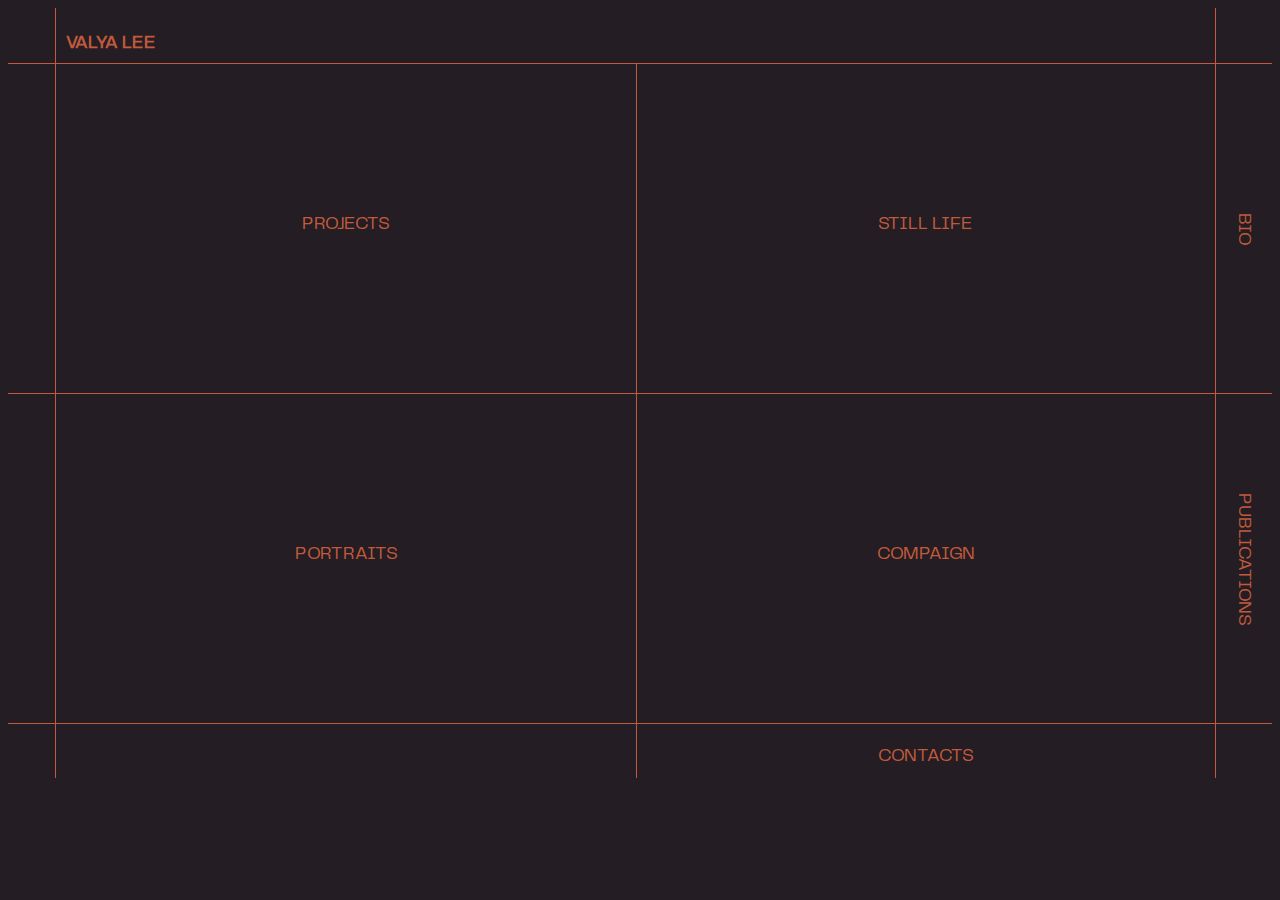
==== home.html @ fee9fae4 "red_name" ====
<!DOCTYPE html>
<html lang="en">
<head>
    <meta charset="UTF-8">
    <meta name="viewport" content="width=device-width, initial-scale=1.0">
    <title>Document</title>
    <link rel="stylesheet" href="assets/style.css"/>
</head>
<body>
 <div class="parent">
  <div class="div1"> </div>
  <div class="div2">
    <h1>VALYA LEE</h1>
  </div>
    <div class="div3"> </div>
    <div class="div4"> </div>
    <div class="div5"> 
      <p>PROJECTS</p>
    </div>
    <div class="div6"> 
      <p>STILL LIFE</p>
    </div>
    <div class="div7"> 
      <p>BIO</p>
    </div>
    <div class="div8"> </div>
    <div class="div9"> 
      <p>PORTRAITS</p>
    </div>
    <div class="div10"> 
      <p>COMPAIGN</p>
    </div>
    <div class="div11"> 
      <p>PUBLICATIONS</p>
    </div>
    <div class="div12"> </div>
    <div class="div13"> </div>
    <div class="div14"> 
      <p>CONTACTS</p>
    </div>
    <div class="div15"> </div>
    </div>
</body>
</html>
---- assets/style.css ----
*,
*:after,
*:before {
  box-sizing: border-box;
}
@font-face {
  font-family: 'Telegraf';
  src: url("fonts/Telegraf-Regular.woff2") format("woff2"),
      url("fonts/Telegraf-Regular.woff") format("woff");
  font-weight: normal;
  font-style: normal;
  font-display: swap;
}
body {
 position: relative;
 background-color: #241D23;
}

.parent {
  display: grid;
  grid-template-columns: 1fr repeat(2, 12fr) 1fr;
  grid-template-rows: 2fr repeat(2, 12fr) 2fr;
  grid-column-gap: 0px;
  grid-row-gap: 0px;
}

.div1 { grid-area: 1 / 1 / 2 / 2;
  height: 55px;
  border-right: 1px solid #C15A3C;
}
.div2 { grid-area: 1 / 2 / 2 / 4;
}
.div3 { grid-area: 1 / 4 / 2 / 5;
  border-left: 1px solid #C15A3C;
}
.div4 { grid-area: 2 / 1 / 3 / 2;
  border-top: 1px solid #C15A3C;
  border-right: 1px solid #C15A3C;
}
.div5 { grid-area: 2 / 2 / 3 / 3;
  border-top: 1px solid #C15A3C;
  display: flex;
}
.div6 { grid-area: 2 / 3 / 3 / 4;
  border-top: 1px solid #C15A3C;
  border-left: 1px solid #C15A3C;
  display: flex;
}
.div7 { grid-area: 2 / 4 / 3 / 5;
  border-top: 1px solid #C15A3C;
  border-left: 1px solid #C15A3C;
  display: flex;
  flex-direction: column;
  justify-content: center;
}
.div8 { grid-area: 3 / 1 / 4 / 2;
  border-top: 1px solid #C15A3C;
  border-right: 1px solid #C15A3C;
}
.div9 { grid-area: 3 / 2 / 4 / 3;
  border-top: 1px solid #C15A3C;
  display: flex;
}
.div10 { grid-area: 3 / 3 / 4 / 4;
  border-left: 1px solid #C15A3C;
  border-top: 1px solid #C15A3C;
  display: flex;
}
.div11 { grid-area: 3 / 4 / 4 / 5;
  border-top: 1px solid #C15A3C;
  border-left: 1px solid #C15A3C;
  display: flex;
  flex-direction: column;
  justify-content: center;
}
.div12 { grid-area: 4 / 1 / 5 / 2;
  border-top: 1px solid #C15A3C;
  border-right: 1px solid #C15A3C;}
.div13 { grid-area: 4 / 2 / 5 / 3;
  border-top: 1px solid #C15A3C; }
.div14 { grid-area: 4 / 3 / 5 / 4;
  border-left: 1px solid #C15A3C;
  border-top: 1px solid #C15A3C;
  display: flex;
  flex-direction: column;
  justify-content: center;
}
.div15 { grid-area: 4 / 4 / 5 / 5;
  border-left: 1px solid #C15A3C;
  border-top: 1px solid #C15A3C;}

 h1 {
  font-family: Telegraf;
  font-size: 18px;
  color: #C15A3C;
  padding: 10px;
  margin: 0;
  position: sticky;
  top: 70%;
  left: 10px;
}
.div5 p, .div6 p, .div9 p, .div10 p  {
  font-family: Telegraf;
  font-size: 18px;
  color: #C15A3C;
  position: relative;
  margin: 150px auto 0;
}

.div7 p , .div11 p {
  font-family: Telegraf;
  font-size: 18px;
  color: #C15A3C;
  position: relative;
  margin: absolute 0;
  writing-mode: vertical-rl;
}
.div14 p {
  font-family: Telegraf;
  font-size: 18px;
  color: #C15A3C;
  position: relative;
  margin: 10px auto 0;

}
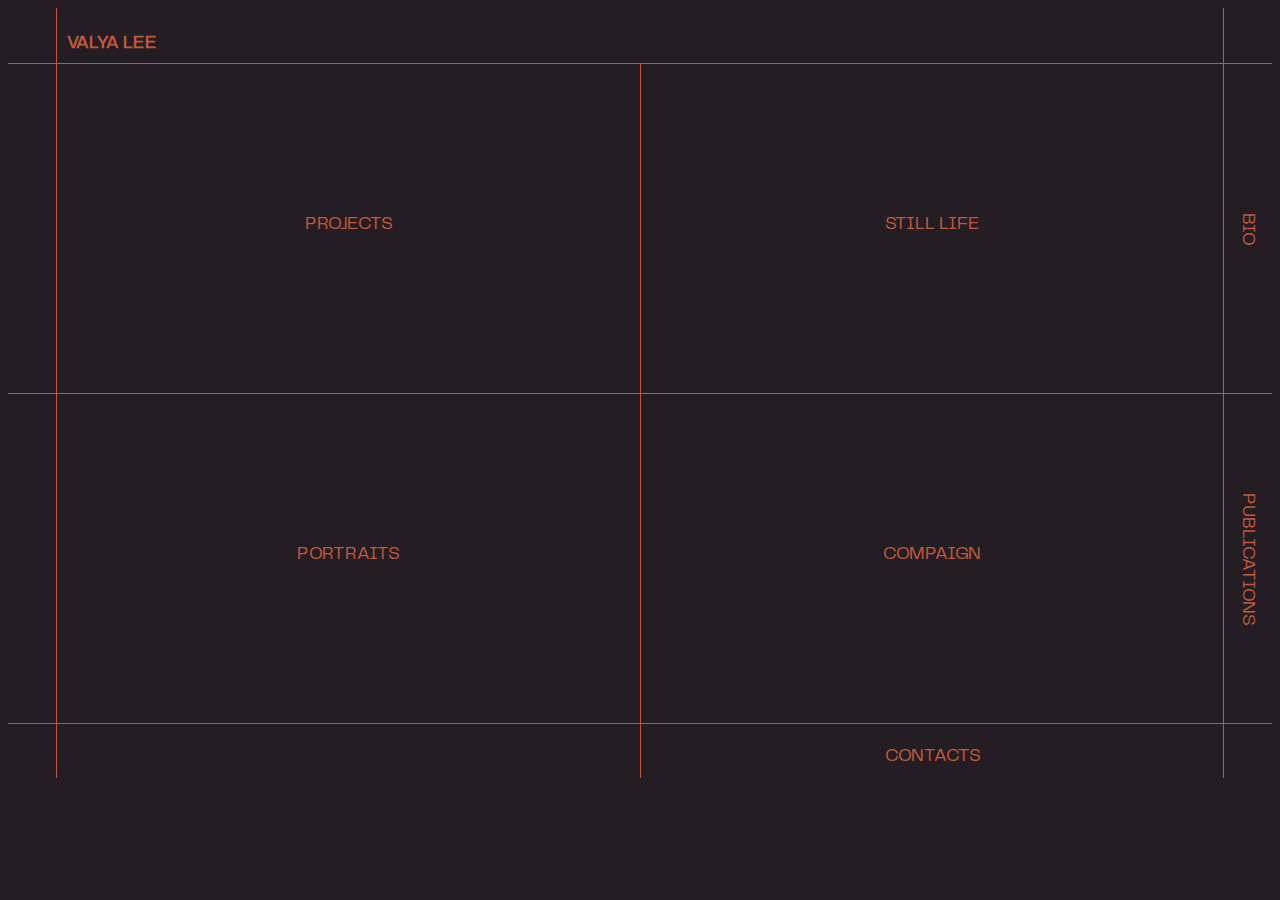
==== commit 8735c1e8: "add_link" ====
--- a/home.html
+++ b/home.html
@@ -4,38 +4,40 @@
     <meta charset="UTF-8">
     <meta name="viewport" content="width=device-width, initial-scale=1.0">
     <title>Document</title>
-    <link rel="stylesheet" href="assets/style.css"/>
+    <link rel="stylesheet" href="assets/home_style.css"/>
 </head>
 <body>
  <div class="parent">
   <div class="div1"> </div>
-  <div class="div2">
+  <div class="name">
     <h1>VALYA LEE</h1>
   </div>
     <div class="div3"> </div>
     <div class="div4"> </div>
-    <div class="div5"> 
-      <p>PROJECTS</p>
-    </div>
-    <div class="div6"> 
+    <a href="projects.html">
+      <div class="pr"> 
+        <p>PROJECTS</p> 
+      </div>
+    </a>
+    <div class="sl"> 
       <p>STILL LIFE</p>
     </div>
-    <div class="div7"> 
+    <div class="bio"> 
       <p>BIO</p>
     </div>
     <div class="div8"> </div>
-    <div class="div9"> 
+    <div class="portraits"> 
       <p>PORTRAITS</p>
     </div>
-    <div class="div10"> 
+    <div class="compaign"> 
       <p>COMPAIGN</p>
     </div>
-    <div class="div11"> 
+    <div class="pub"> 
       <p>PUBLICATIONS</p>
     </div>
     <div class="div12"> </div>
     <div class="div13"> </div>
-    <div class="div14"> 
+    <div class="cont"> 
       <p>CONTACTS</p>
     </div>
     <div class="div15"> </div>
--- a/assets/home_style.css
+++ b/assets/home_style.css
@@ -0,0 +1,135 @@
+*,
+*::after,
+*::before {
+  box-sizing: border-box;
+}
+@font-face {
+  font-family: 'Telegraf';
+  src: url("fonts/Telegraf-Regular.woff2") format("woff2"),
+      url("fonts/Telegraf-Regular.woff") format("woff");
+  font-weight: normal;
+  font-style: normal;
+  font-display: swap;
+}
+body {
+ position: relative;
+ background-color: #241D23;
+}
+a,
+a:visited {
+  color: inherit;
+}
+a {
+  text-decoration: none;
+}
+a:hover{
+  text-decoration: underline;
+  color: #C15A3C;
+}
+.parent {
+  display: grid;
+  grid-template-columns: 1fr repeat(2, 12fr) 1fr;
+  grid-template-rows: 2fr repeat(2, 12fr) 2fr;
+  grid-column-gap: 0px;
+  grid-row-gap: 0px;
+}
+
+.div1 { grid-area: 1 / 1 / 2 / 2;
+  height: 55px;
+  border-right: 1px solid #C15A3C;
+}
+.name { grid-area: 1 / 2 / 2 / 4;
+}
+.div3 { grid-area: 1 / 4 / 2 / 5;
+  border-left: 1px solid #C15A3C;
+}
+.div4 { grid-area: 2 / 1 / 3 / 2;
+  border-top: 1px solid #C15A3C;
+  border-right: 1px solid #C15A3C;
+}
+.pr { grid-area: 2 / 2 / 3 / 3;
+  border-top: 1px solid #C15A3C;
+  display: flex;
+}
+.sl { grid-area: 2 / 3 / 3 / 4;
+  border-top: 1px solid #C15A3C;
+  border-left: 1px solid #C15A3C;
+  display: flex;
+}
+.bio { grid-area: 2 / 4 / 3 / 5;
+  border-top: 1px solid #C15A3C;
+  border-left: 1px solid #C15A3C;
+  display: flex;
+  align-items: center;
+  justify-content: center;
+}
+.div8 { grid-area: 3 / 1 / 4 / 2;
+  border-top: 1px solid #C15A3C;
+  border-right: 1px solid #C15A3C;
+}
+.portraits { grid-area: 3 / 2 / 4 / 3;
+  border-top: 1px solid #C15A3C;
+  display: flex;
+}
+.compaign { grid-area: 3 / 3 / 4 / 4;
+  border-left: 1px solid #C15A3C;
+  border-top: 1px solid #C15A3C;
+  display: flex;
+}
+.pub { grid-area: 3 / 4 / 4 / 5;
+  border-top: 1px solid #C15A3C;
+  border-left: 1px solid #C15A3C;
+  display: flex;
+  justify-content: center;
+  align-items: center;
+}
+.div12 { grid-area: 4 / 1 / 5 / 2;
+  border-top: 1px solid #C15A3C;
+  border-right: 1px solid #C15A3C;}
+.div13 { grid-area: 4 / 2 / 5 / 3;
+  border-top: 1px solid #C15A3C; }
+.cont { grid-area: 4 / 3 / 5 / 4;
+  border-left: 1px solid #C15A3C;
+  border-top: 1px solid #C15A3C;
+  display: flex;
+  flex-direction: column;
+  justify-content: center;
+}
+.div15 { grid-area: 4 / 4 / 5 / 5;
+  border-left: 1px solid #C15A3C;
+  border-top: 1px solid #C15A3C;}
+
+ h1 {
+  font-family: Telegraf;
+  font-size: 18px;
+  color: #C15A3C;
+  padding: 10px;
+  margin: 0;
+  position: sticky;
+  top: 70%;
+  left: 10px;
+}
+.pr p, .sl p, .portraits p, .compaign p  {
+  font-family: Telegraf;
+  font-size: 18px;
+  color: #C15A3C;
+  position: relative;
+  margin: 150px auto 0;
+}
+
+.bio p , .pub p {
+  font-family: Telegraf;
+  font-size: 18px;
+  color: #C15A3C;
+  position: relative;
+  margin: 0;
+  writing-mode: vertical-rl;
+}
+.cont p {
+  font-family: Telegraf;
+  font-size: 18px;
+  color: #C15A3C;
+  position: relative;
+  margin: 10px auto 0;
+
+}
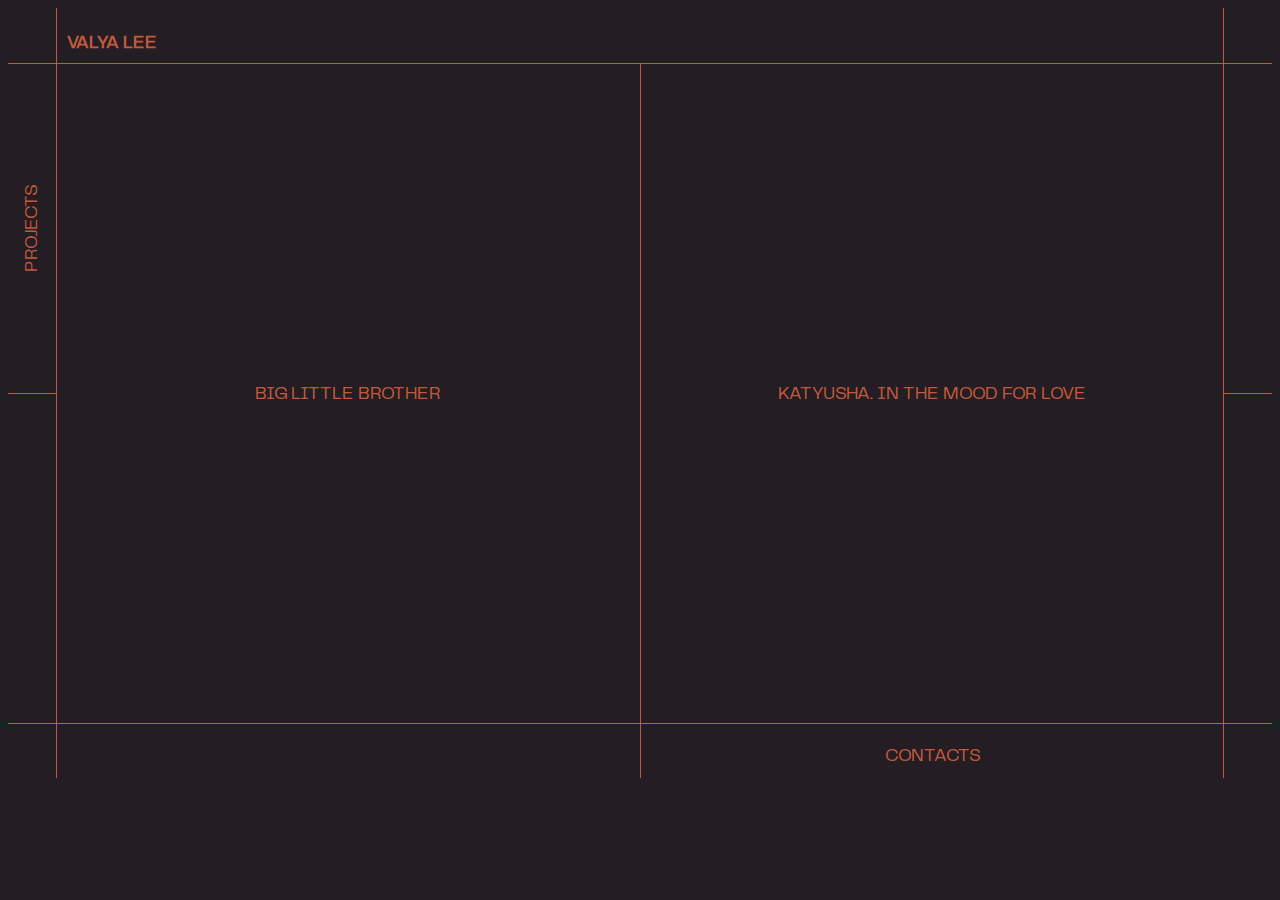
==== commit 95635513: "add_link" ====
--- a/home.html
+++ b/home.html
@@ -4,43 +4,35 @@
     <meta charset="UTF-8">
     <meta name="viewport" content="width=device-width, initial-scale=1.0">
     <title>Document</title>
-    <link rel="stylesheet" href="assets/home_style.css"/>
+    <link rel="stylesheet" href="assets/projects_style.css"/>
 </head>
 <body>
- <div class="parent">
-  <div class="div1"> </div>
-  <div class="name">
-    <h1>VALYA LEE</h1>
-  </div>
-    <div class="div3"> </div>
-    <div class="div4"> </div>
-    <a href="projects.html">
-      <div class="pr"> 
-        <p>PROJECTS</p> 
-      </div>
-    </a>
-    <div class="sl"> 
-      <p>STILL LIFE</p>
-    </div>
-    <div class="bio"> 
-      <p>BIO</p>
-    </div>
-    <div class="div8"> </div>
-    <div class="portraits"> 
-      <p>PORTRAITS</p>
-    </div>
-    <div class="compaign"> 
-      <p>COMPAIGN</p>
-    </div>
-    <div class="pub"> 
-      <p>PUBLICATIONS</p>
-    </div>
-    <div class="div12"> </div>
-    <div class="div13"> </div>
-    <div class="cont"> 
-      <p>CONTACTS</p>
-    </div>
-    <div class="div15"> </div>
-    </div>
+    <div class="parent">
+        <div class="div1"> </div>
+        <div class="div2"> 
+            <a href="index.html">
+                <h1>VALYA LEE</h1>
+            </a>
+        </div>
+        <div class="div3"> </div>
+        <div class="div4"> 
+            <p>PROJECTS</p>
+        </div>
+        <div class="div5"> 
+            <p>BIG LITTLE BROTHER</p>
+        </div>
+        <div class="div6"> 
+            <p>KATYUSHA. IN THE MOOD FOR LOVE</p>
+        </div>
+        <div class="div7"> </div>
+        <div class="div8"> </div>
+        <div class="div9"> </div>
+        <div class="div10"> </div>
+        <div class="div11"> </div>
+        <div class="div12"> 
+            <p>CONTACTS</p>
+        </div>
+        <div class="div13"> </div>
+        </div>
 </body>
 </html>--- a/assets/projects_style.css
+++ b/assets/projects_style.css
@@ -0,0 +1,129 @@
+*,
+*::after,
+*::before {
+  box-sizing: border-box;
+}
+@font-face {
+  font-family: 'Telegraf';
+  src: url("fonts/Telegraf-Regular.woff2") format("woff2"),
+      url("fonts/Telegraf-Regular.woff") format("woff");
+  font-weight: normal;
+  font-style: normal;
+  font-display: swap;
+}
+body {
+    position: relative;
+    background-color: #241D23;
+}
+a,
+a:visited {
+  color: inherit;
+}
+a {
+  text-decoration: none;
+}
+h1 {
+    font-family: Telegraf;
+    font-size: 18px;
+    color: #C15A3C;
+    padding: 10px;
+    margin: 0;
+    position: sticky;
+    top: 70%;
+    left: 10px;
+}
+.parent {
+    display: grid;
+    grid-template-columns: 1fr repeat(2, 12fr) 1fr;
+    grid-template-rows: 1fr repeat(2, 6fr) 1fr;
+    grid-column-gap: 0px;
+    grid-row-gap: 0px;
+}
+
+.div1 { grid-area: 1 / 1 / 2 / 2;
+    height: 55px;
+    border-right: 1px solid #C15A3C;
+}
+.div2 { grid-area: 1 / 2 / 2 / 4; 
+}
+.div3 { grid-area: 1 / 4 / 2 / 5; 
+    border-left: 1px solid #C15A3C;
+}
+.div4 { grid-area: 2 / 1 / 3 / 2;
+    border-top: 1px solid #C15A3C;
+    border-right: 1px solid #C15A3C;
+    display: flex;
+    justify-content: center;
+    align-items: center;
+}
+.div4 p {
+    font-family: Telegraf;
+    font-size: 18px;
+    color: #C15A3C;
+    position: relative;
+    margin: 0;
+    width: 20px;
+    writing-mode: vertical-rl;
+    transform: scale(-1, -1) ;
+}
+.div5 { grid-area: 2 / 2 / 4 / 3; 
+    border-top: 1px solid #C15A3C;
+    display: flex;
+    justify-content: center;
+}
+.div6 { grid-area: 2 / 3 / 4 / 4; 
+    border-top: 1px solid #C15A3C;
+    border-left: 1px solid #C15A3C;
+    display: flex;
+    justify-content: center;
+}
+.div7 { grid-area: 2 / 4 / 3 / 5; 
+    border-top: 1px solid #C15A3C;
+    border-left: 1px solid #C15A3C;
+    display: flex;
+    flex-direction: column;
+    justify-content: center;
+}
+.div8 { grid-area: 3 / 1 / 4 / 2; 
+    border-top: 1px solid #C15A3C;
+    border-right: 1px solid #C15A3C;
+}
+.div9 { grid-area: 3 / 4 / 4 / 5; 
+    border-top: 1px solid #C15A3C;
+    border-left: 1px solid #C15A3C;
+    display: flex;
+    flex-direction: column;
+    justify-content: center;
+}
+.div10 { grid-area: 4 / 1 / 5 / 2; 
+    border-right: 1px solid #C15A3C;
+    border-top: 1px solid #C15A3C;
+}
+.div11 { grid-area: 4 / 2 / 5 / 3; 
+    border-top: 1px solid #C15A3C; 
+}
+.div12 { grid-area: 4 / 3 / 5 / 4;
+    border-left: 1px solid #C15A3C;
+    border-top: 1px solid #C15A3C;
+    display: flex;
+    flex-direction: column;
+    justify-content: center;
+}
+.div13 { grid-area: 4 / 4 / 5 / 5; 
+    border-left: 1px solid #C15A3C;
+    border-top: 1px solid #C15A3C;
+}
+.div5 p, .div6 p  {
+    font-family: Telegraf;
+    font-size: 18px;
+    color: #C15A3C;
+    position: relative;
+    margin: auto 0;
+}
+.div12 p {
+    font-family: Telegraf;
+    font-size: 18px;
+    color: #C15A3C;
+    position: relative;
+    margin: 10px auto 0;  
+}
